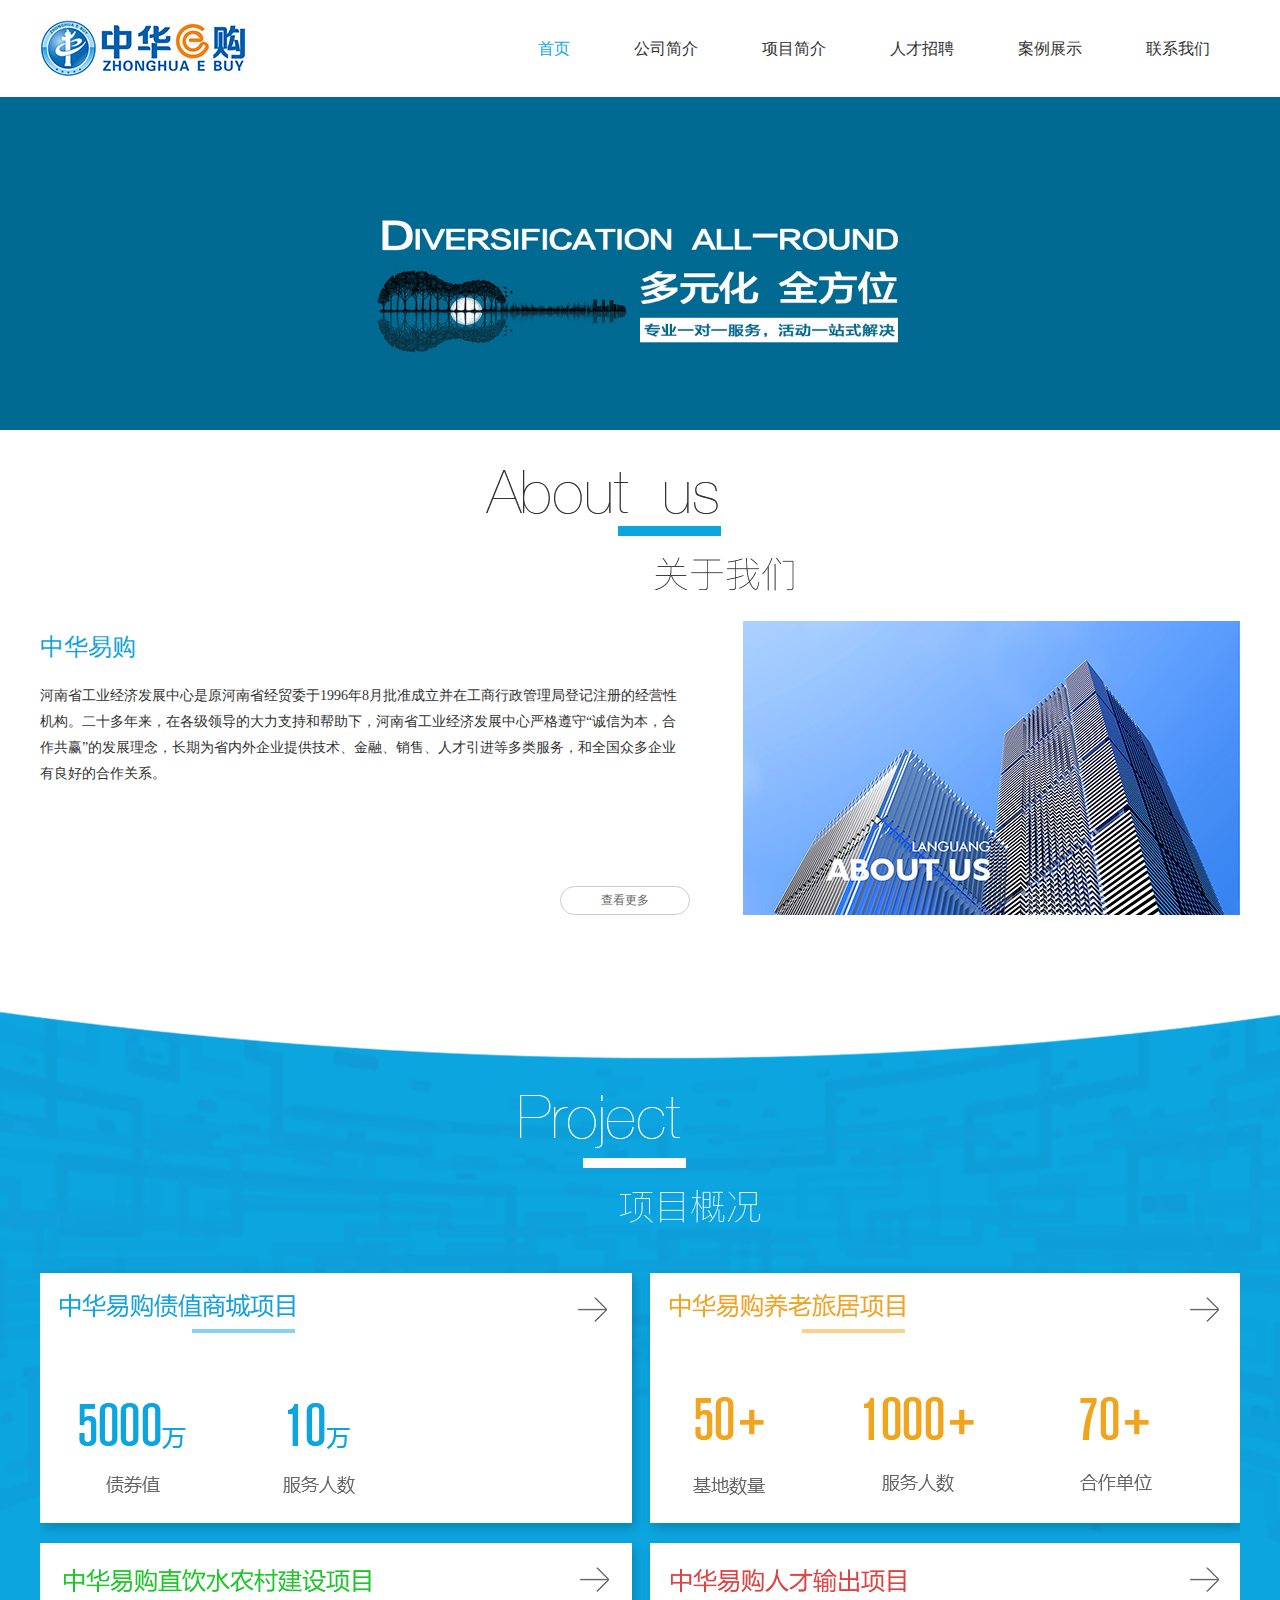
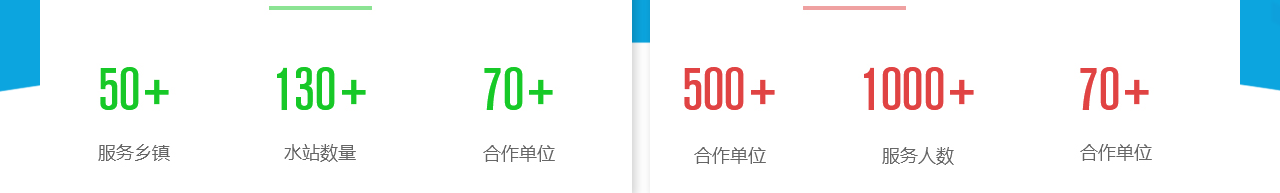
==== index.html @ f11fcd2b "1" ====
<!DOCTYPE html>
<html lang="en">
<head>
	<meta charset="UTF-8">
	<title>Document</title>
	<meta name="keywords" content="">
	<meta name="description" content="">
	<link rel="stylesheet" type="text/css" href="css/css.css">
</head>
<body>
<div class="w head">
	<div class="logo">
		<a href="./index.html"><img src="./img/logo.png" /></a>
	</div>
	<div class="nav">
		<ul>
			<li><a href="#" class="nav-active">首页</a></li>
			<li><a href="#">公司简介</a></li>
			<li><a href="#">项目简介</a></li>
			<li><a href="#">人才招聘</a></li>
			<li><a href="#">案例展示</a></li>
			<li><a href="#">联系我们</a></li>
		</ul>
	</div>
</div>
<div class="banner"><img src="./img/banner.jpg" /></div>
<div class="w index-floor1">
	<div class="tit">
		<img src="./img/about-tit.png" width="308" height="121" />
	</div>
	<div class="index-floor1-con">
		<div class="index-floor1-con-f">
			<div class="about-tit">中华易购</div>
			<div class="about-text">
				河南省工业经济发展中心是原河南省经贸委于1996年8月批准成立并在工商行政管理局登记注册的经营性机构。二十多年来，在各级领导的大力支持和帮助下，河南省工业经济发展中心严格遵守“诚信为本，合作共赢”的发展理念，长期为省内外企业提供技术、金融、销售、人才引进等多类服务，和全国众多企业有良好的合作关系。
			</div>
			<a href="./about.html" class="more">查看更多</a>
		</div>
		<div class="index-floor1-con-r">
			<img src="./img/about-img.png" width="497" height="294">
		</div>
	</div>
</div>
<div class="index-floor2">
	<div class="w">
		<div class="tit">
			<img src="./img/pro-tit.png" width="241" height="128" />
		</div>
		<ul>
			<li><img src="./img/index-floor2-img1.jpg" /></li>
			<li><img src="./img/index-floor2-img2.jpg" /></li>
			<li><img src="./img/index-floor2-img3.jpg" /></li>
			<li><img src="./img/index-floor2-img4.jpg" /></li>
		</ul>
	</div>
	
</div>
</body>
</html>
---- css/css.css ----
/* CSS Document */
*{ margin:0px; padding:0px}
body, ol, ul,li, h1, h2, h3, h4, h5, h6, p, th, td, dl, dd, form, fieldset, legend, input, textarea, select {
	margin: 0;
	padding: 0;
	list-style: none;
	font-family:"微软雅黑";
}
a {text-decoration: none; font-family:Arial, Helvetica, sans-serif; color:#333; font-family:"微软雅黑"; display:block;}
a:link {text-decoration: none;}
a:visited {text-decoration: none;}
a:hover {text-decoration: none;}
a:active {text-decoration: none;}
input{-webkit-appearance: none; display:block; border:none; outline:none; }
textarea{-webkit-appearance: none; display:block; border:none; outline:none; }
span{ font-family:"微软雅黑";}
button{ border:none;  font-family:Arial, Helvetica, sans-serif;}
li, dl, dt, dd{list-style-type: none;}
select{ text-decoration:none; display:block; appearance:none; -moz-appearance:none; -webkit-appearance:none;outline:none;}
area{ display:block; cursor:pointer;}
img{ display:block; width:100%; height:auto;}


.w{
	width: 1200px;
	height: auto;
	overflow: hidden;
	margin: 0 auto;
}
.head{
	padding: 20px 0;
}
.logo{
	width: 205px;
	height: 57px;
	float: left;
}
.nav{
	float: right;
}
.nav ul li{
	display: inline-block;
	padding: 0 30px;
}
.nav ul li a{
	font-size: 16px;
	line-height: 57px;
	color: #333;
}
.nav ul li a:hover{
	color: #0ca5df;
}
.nav-active{
	color: #0ca5df !important;
}
.tit{
	margin: 40px auto 30px;
}
.index-floor1 .tit{
	width: 308px;
	height: 121px;
}
.index-floor1-con{
	margin-top: 30px;
	overflow: hidden;
}
.index-floor1-con-f{
	width: 650px;
	height: 294px;
	float: left;
	position: relative;
}
.index-floor1-con-r{
	width: 497px;
	float: right;
}
.index-floor1-con .about-tit{
	font-size: 24px;
	color: #0da2dd;
	margin-top: 10px;
}
.index-floor1-con .about-text{
	font-size: 14px;
	line-height: 26px;
	color: #333;
	margin-top: 20px;
}
.index-floor1-con .more{
	font-size: 12px;
	color: #666;
	border: 1px #ccc solid;
	border-radius: 20px;
	padding: 5px 40px;
	position: absolute;
	bottom: 0;
	right: 0;
}
.index-floor2{
	width: 100%;
	height: auto;
	overflow: hidden;
	background: url('../img/index-floor2-bg.png') no-repeat center;
}
.index-floor2 .tit{
	width: 241px;
	height: 128px;
	margin-top: 180px;
}
.index-floor2 ul{
	width: 1238px;
	margin-left: -18px;
	overflow: hidden;
}
.index-floor2 ul li{
	width: 592px;
	height: 250px;
	float: left;
	margin-left: 18px;
	margin-top: 20px;
	-moz-box-shadow: 3px 5px 10px rgba(0,0,0,.2);
	box-shadow: 3px 5px 10px rgba(0,0,0,.2);
}
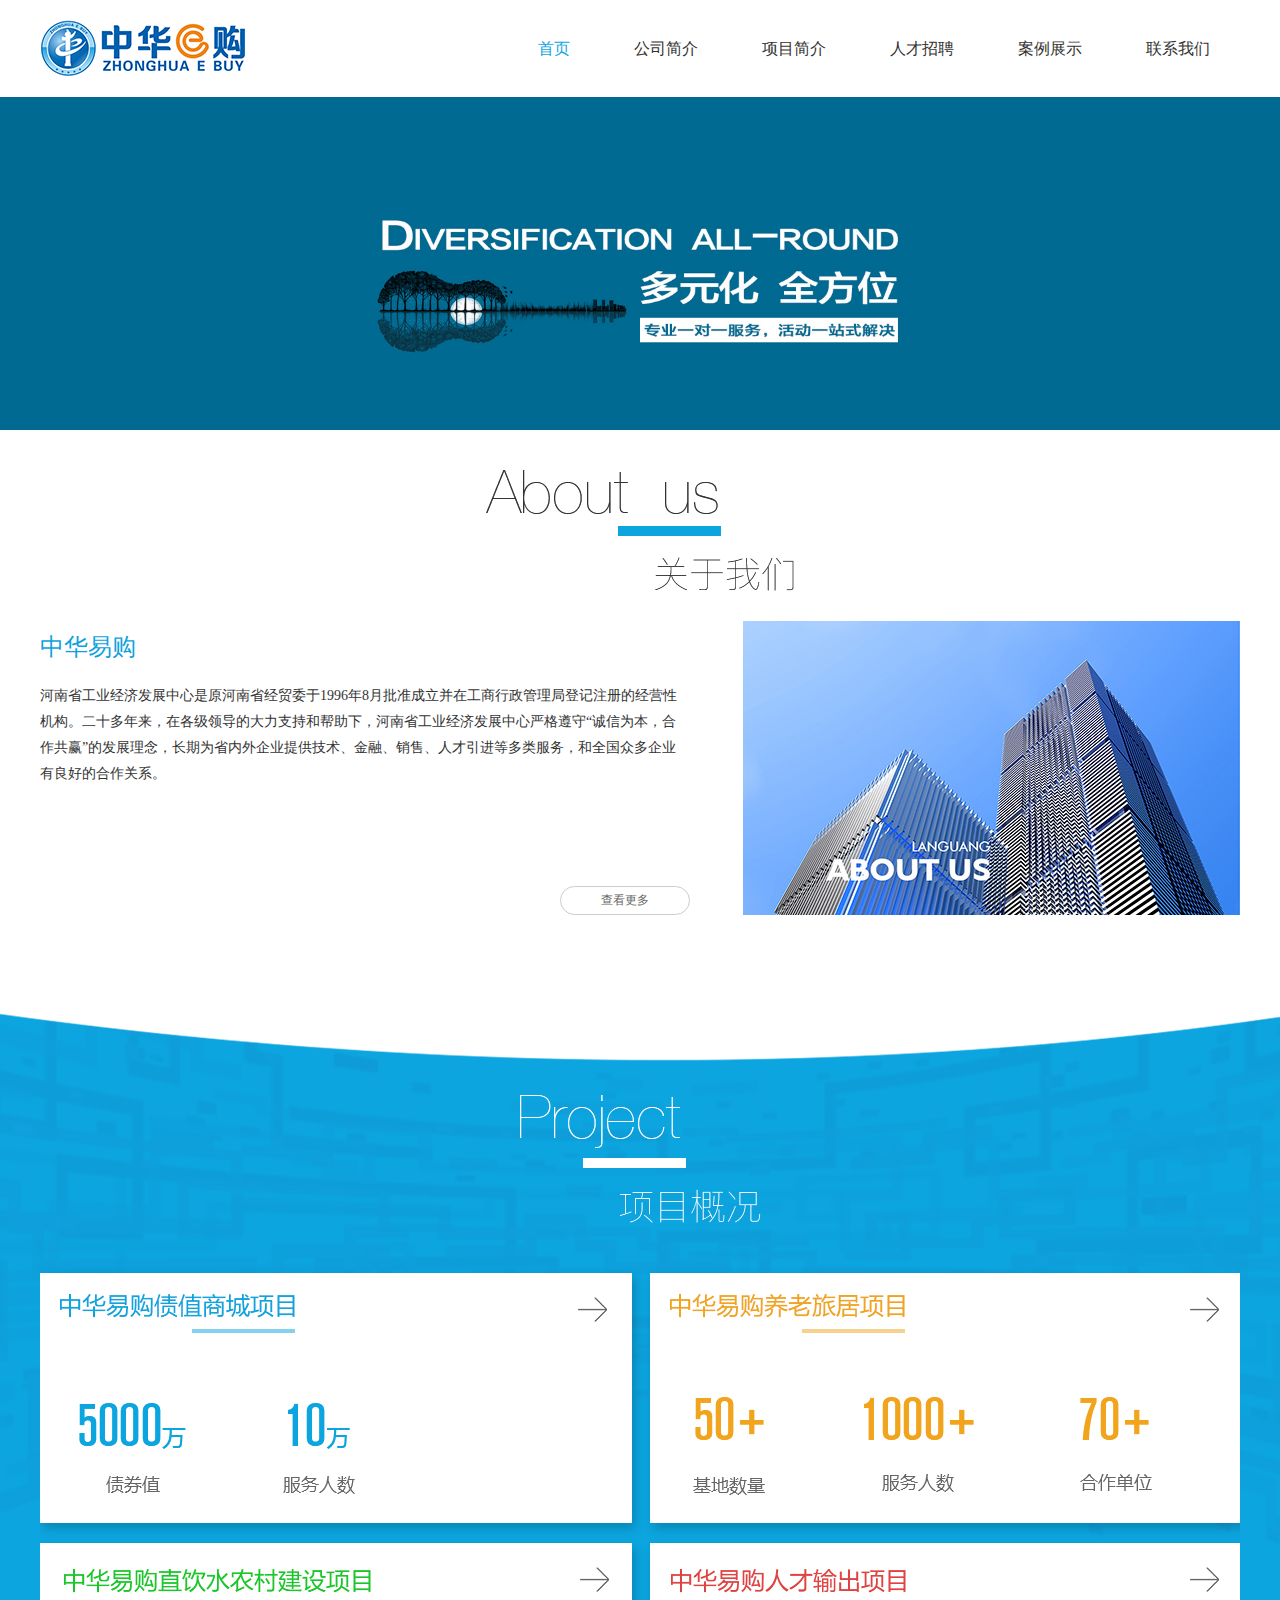
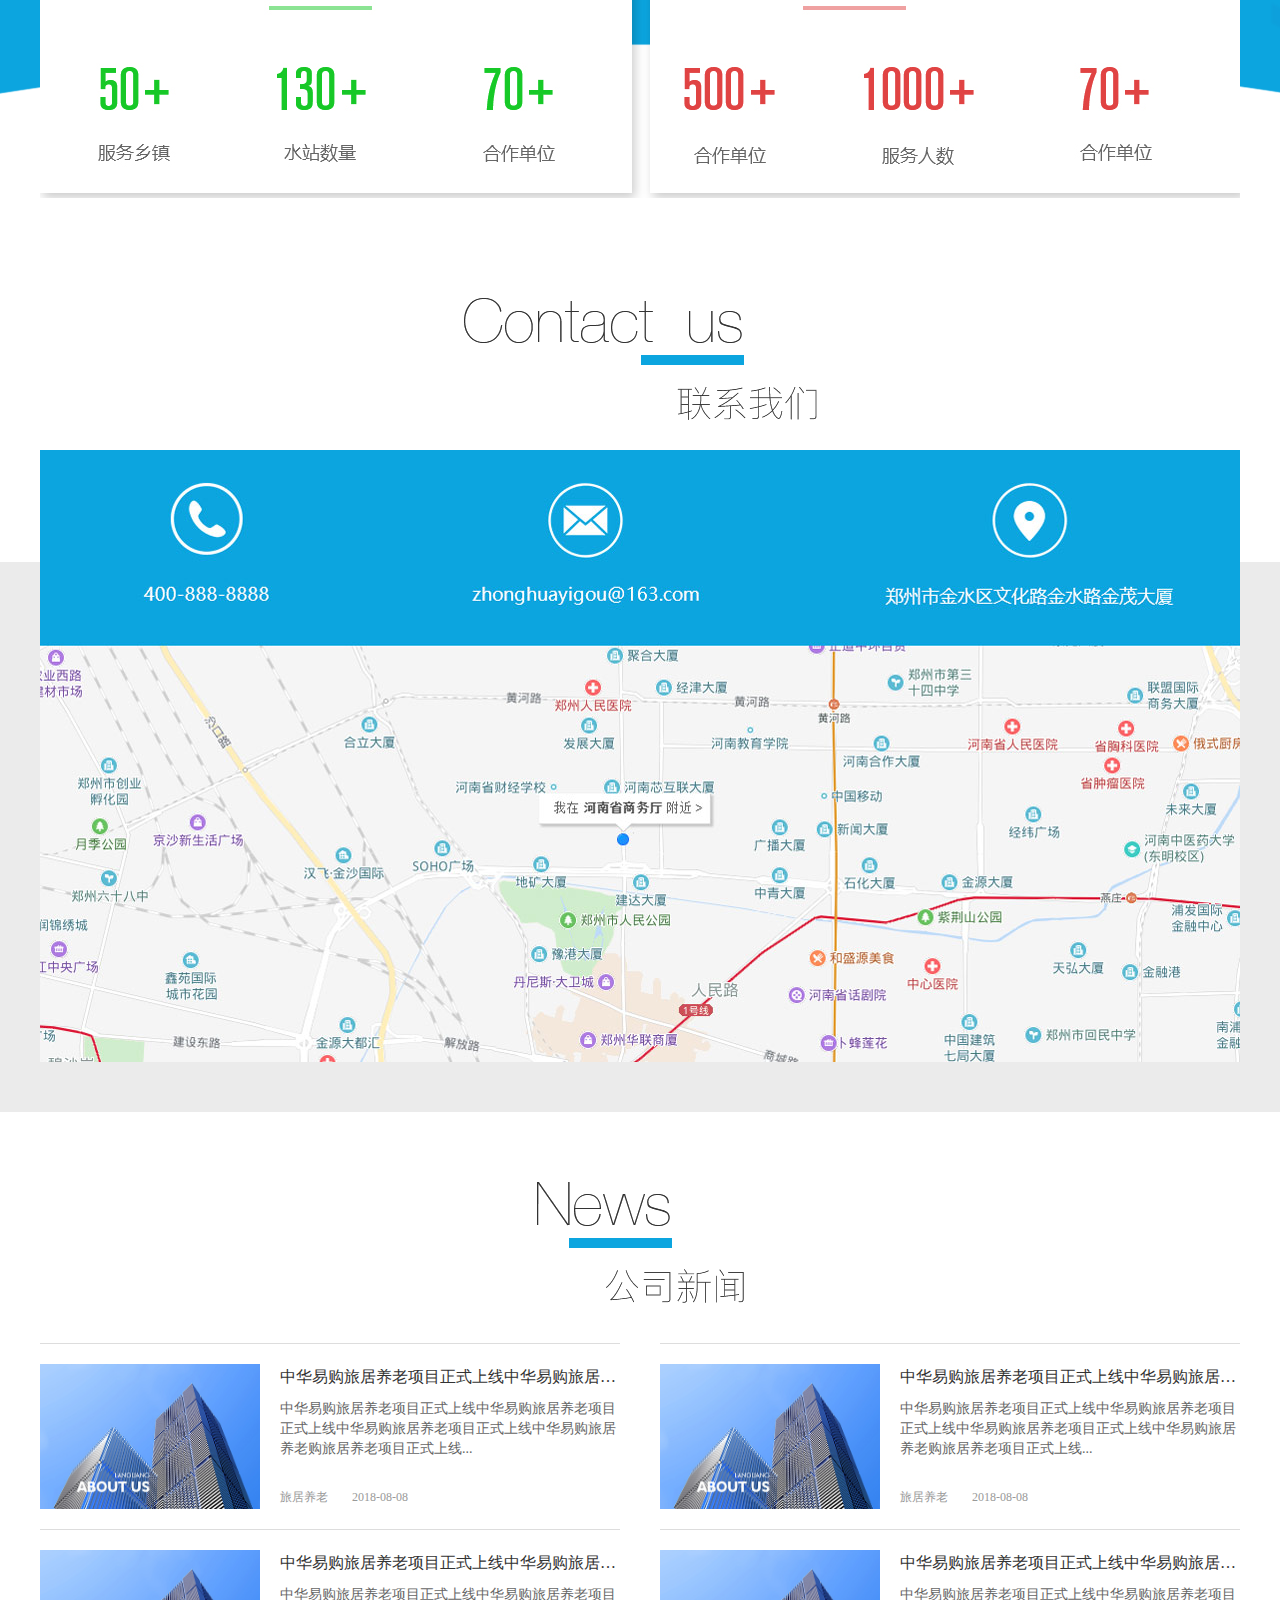
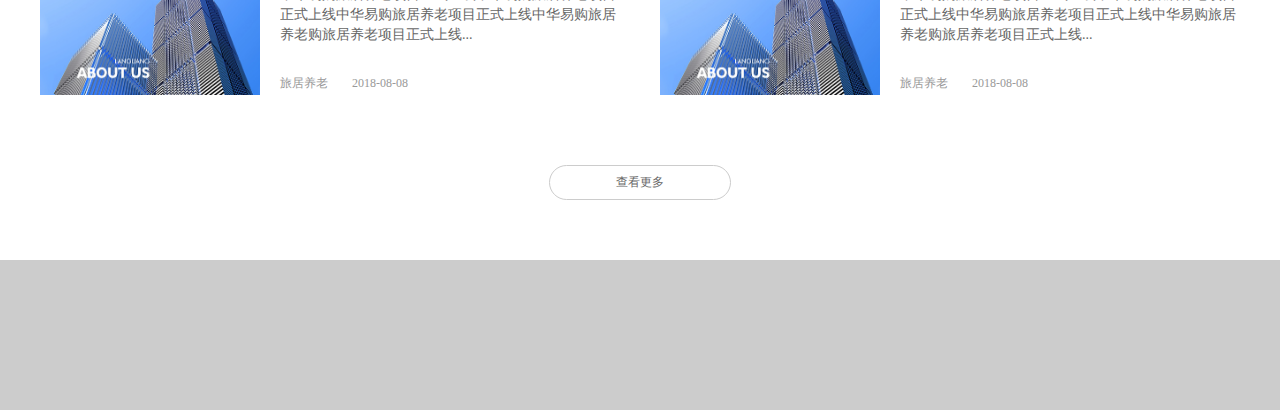
==== commit 3163dd32: "2" ====
--- a/index.html
+++ b/index.html
@@ -55,5 +55,67 @@
 	</div>
 	
 </div>
+<div class="index-floor3">
+	<div class="w">
+		<div class="tit">
+			<img src="./img/contact-tit.png" width="353" height="122" />
+		</div>
+		<img src="./img/index-floor3-img.jpg" />
+	</div>
+	<div class="bg"></div>
+</div>
+<div class="index-floor4 w">
+	<div class="tit">
+		<img src="./img/news-tit.png" width="207" height="121" />
+	</div>
+	<ul>
+		<li>
+			<a href="#">
+				<img src="./img/about-img.png" width="220" height="145">
+				<dl>
+					<dt>中华易购旅居养老项目正式上线中华易购旅居养老项目正式上线中华易购旅居养老项目正式上线中华易购旅居养老项目正式上线中华易购旅居养老项目正式上线</dt>
+					<dd>中华易购旅居养老项目正式上线中华易购旅居养老项目正式上线中华易购旅居养老项目正式上线中华易购旅居养老购旅居养老项目正式上线...</dd>
+					<span>旅居养老</span>
+					<span>2018-08-08</span>
+				</dl>
+			</a>
+		</li>
+		<li>
+			<a href="#">
+				<img src="./img/about-img.png" width="220" height="145">
+				<dl>
+					<dt>中华易购旅居养老项目正式上线中华易购旅居养老项目正式上线中华易购旅居养老项目正式上线中华易购旅居养老项目正式上线中华易购旅居养老项目正式上线</dt>
+					<dd>中华易购旅居养老项目正式上线中华易购旅居养老项目正式上线中华易购旅居养老项目正式上线中华易购旅居养老购旅居养老项目正式上线...</dd>
+					<span>旅居养老</span>
+					<span>2018-08-08</span>
+				</dl>
+			</a>
+		</li>
+		<li>
+			<a href="#">
+				<img src="./img/about-img.png" width="220" height="145">
+				<dl>
+					<dt>中华易购旅居养老项目正式上线中华易购旅居养老项目正式上线中华易购旅居养老项目正式上线中华易购旅居养老项目正式上线中华易购旅居养老项目正式上线</dt>
+					<dd>中华易购旅居养老项目正式上线中华易购旅居养老项目正式上线中华易购旅居养老项目正式上线中华易购旅居养老购旅居养老项目正式上线...</dd>
+					<span>旅居养老</span>
+					<span>2018-08-08</span>
+				</dl>
+			</a>
+		</li>
+		<li>
+			<a href="#">
+				<img src="./img/about-img.png" width="220" height="145">
+				<dl>
+					<dt>中华易购旅居养老项目正式上线中华易购旅居养老项目正式上线中华易购旅居养老项目正式上线中华易购旅居养老项目正式上线中华易购旅居养老项目正式上线</dt>
+					<dd>中华易购旅居养老项目正式上线中华易购旅居养老项目正式上线中华易购旅居养老项目正式上线中华易购旅居养老购旅居养老项目正式上线...</dd>
+					<span>旅居养老</span>
+					<span>2018-08-08</span>
+				</dl>
+			</a>
+		</li>
+	</ul>
+	<a href="#" class="more">查看更多</a>
+</div>
+<div class="bottom"></div>
 </body>
 </html>--- a/css/css.css
+++ b/css/css.css
@@ -110,6 +110,7 @@
 	width: 1238px;
 	margin-left: -18px;
 	overflow: hidden;
+	padding-bottom: 5px;
 }
 .index-floor2 ul li{
 	width: 592px;
@@ -119,4 +120,101 @@
 	margin-top: 20px;
 	-moz-box-shadow: 3px 5px 10px rgba(0,0,0,.2);
 	box-shadow: 3px 5px 10px rgba(0,0,0,.2);
+}
+.index-floor3{
+	width: 100%;
+	position: relative;
+	min-width: 1200px;
+}
+.index-floor3 .bg{
+	width: 100%;
+	height: 550px;
+	background: #ebebeb;
+	position: absolute;
+	bottom: -50px;
+	left: 0;
+	z-index: -1;
+}
+.index-floor3 .tit{
+	width: 353px;
+	height: 122px;
+	margin-top: 100px;
+}
+.index-floor4 .tit{
+	width: 207px;
+	height: 121px;
+	margin-top: 120px;
+}
+.index-floor4 ul{
+	width: 1240px;
+	height: auto;
+	overflow: hidden;
+	margin-left: -40px;
+	margin-top: 40px;
+}
+.index-floor4 ul li{
+	width: 580px;
+	height: auto;
+	padding: 20px 0;
+	border-top: 1px #ddd solid;
+	float: left;
+	margin-left: 40px;
+}
+.index-floor4 ul li a img{
+	width: 220px;
+	height: 145px;
+	float: left;
+}
+.index-floor4 ul li a dl{
+	margin-top: 5px;
+	float: right;
+	margin-left: 20px;
+	width: 340px;
+}
+.index-floor4 ul li a dl dt{
+	font-size: 16px;
+	color: #333;
+	height: 16px;
+	text-overflow: ellipsis;
+	overflow: hidden;
+	line-height: 16px;
+	white-space: nowrap;
+}
+.index-floor4 ul li a dl dd{
+	font-size: 14px;
+	color: #666;
+	height: 80px;
+	line-height: 20px;
+	margin-top: 14px;
+	overflow : hidden;
+	text-overflow: ellipsis;
+	display: -webkit-box;
+	-webkit-line-clamp: 3;
+	-webkit-box-orient: vertical;
+}
+.index-floor4 ul li a dl span{
+	font-size: 12px;
+	color: #999;
+	margin-right: 20px;
+	margin-top: 10px;
+	display: inline-block;
+}
+.index-floor4 .more{
+	width: 100px;
+	text-align: center;
+	font-size: 12px;
+	color: #666;
+	border: 1px #ccc solid;
+	border-radius: 20px;
+	padding: 8px 40px;
+	margin: 0 auto;
+	margin-top: 50px;
+
+
+}
+.bottom{
+	width: 100%;
+	height: 150px;
+	background: #ccc;
+	margin-top: 60px;
 }